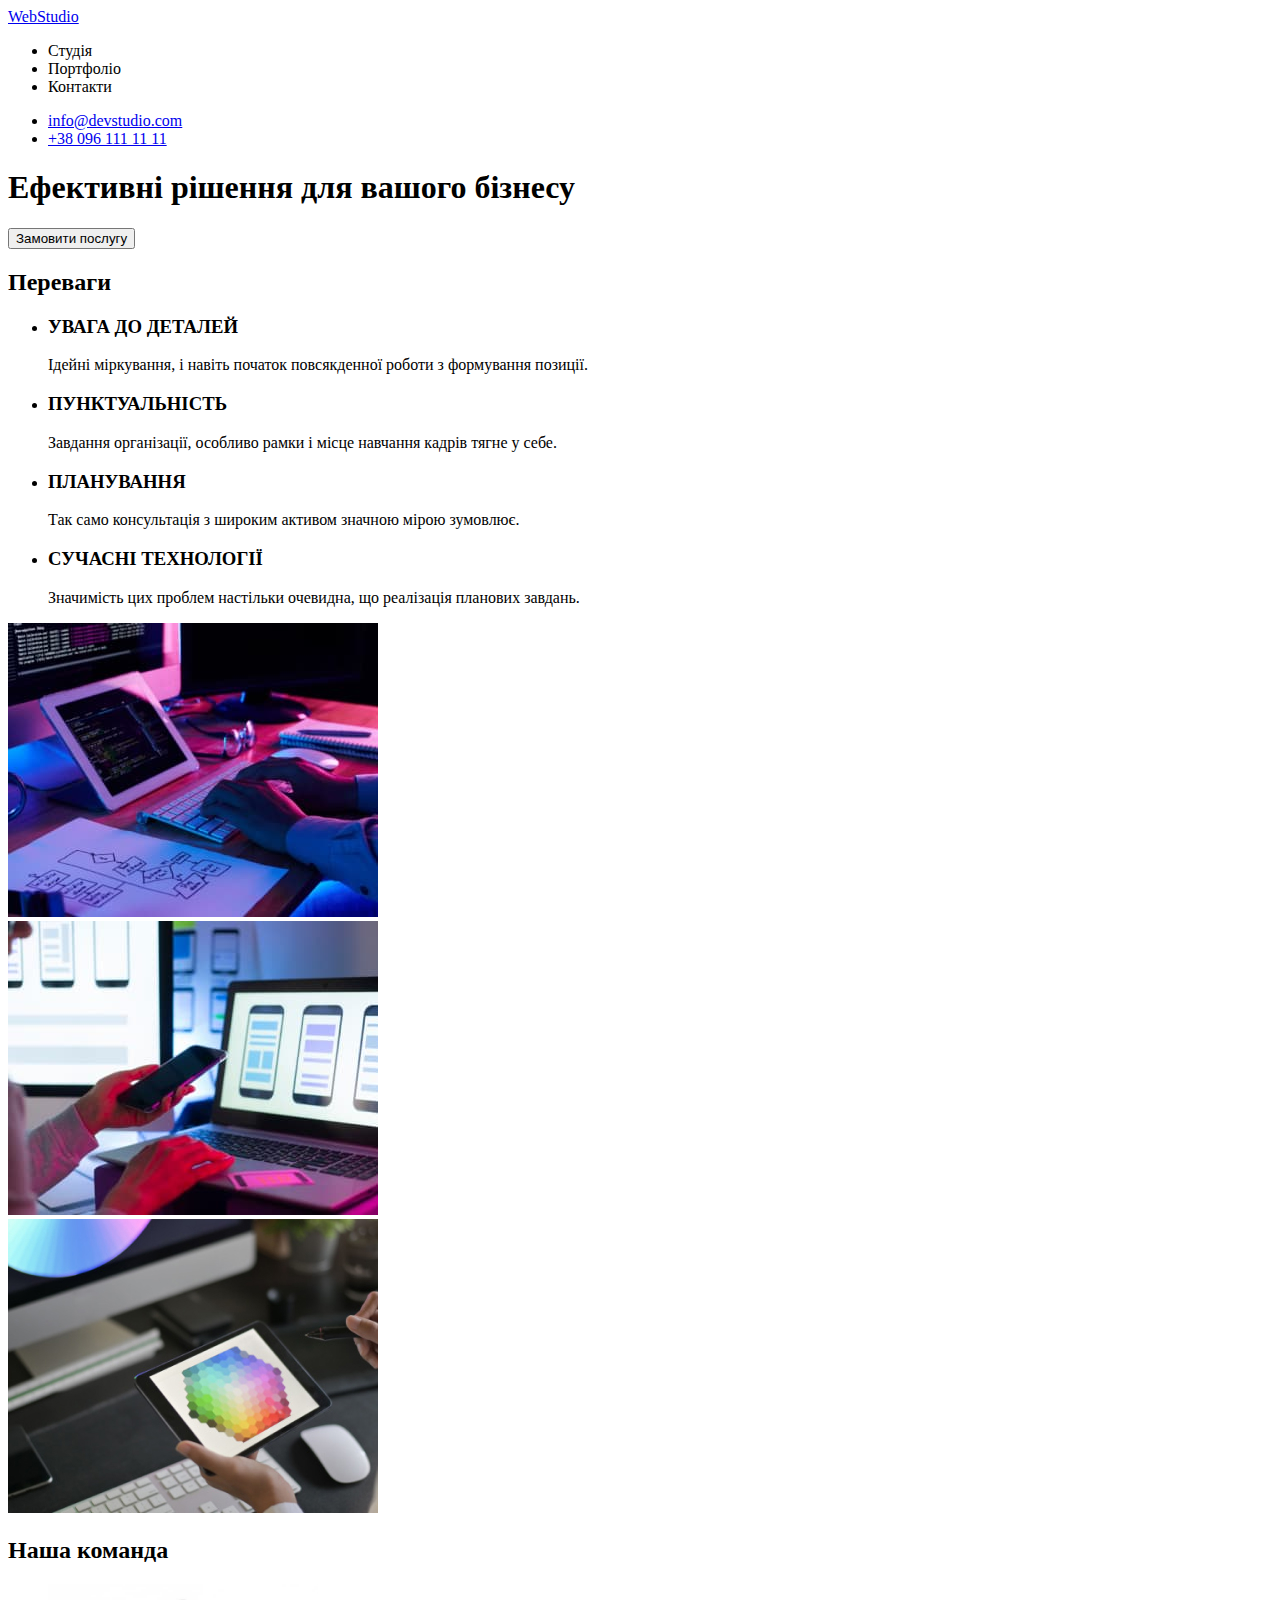
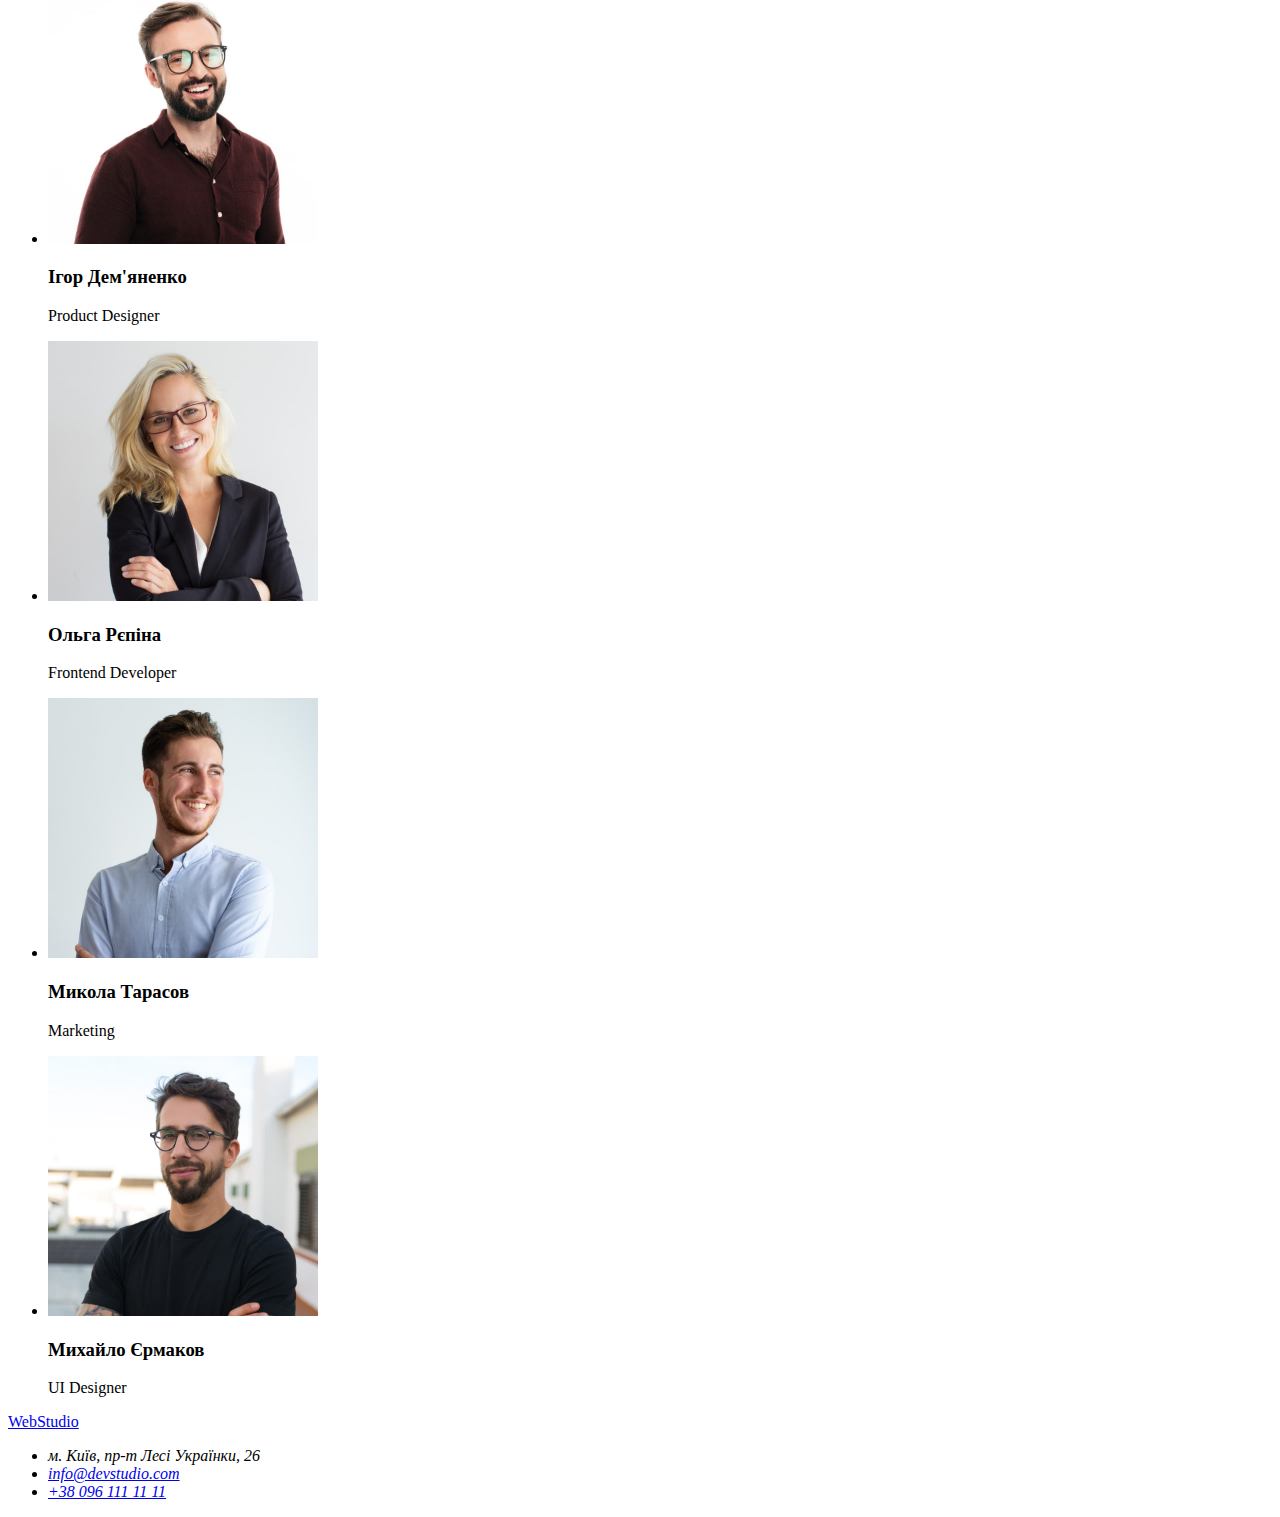
==== index.html @ e35dd3b0 "First com" ====
<!DOCTYPE html>
<html lang="uk">
  <head>
    <meta charset="UTF-8" />
    <meta http-equiv="X-UA-Compatible" content="IE=edge" />
    <meta name="viewport" content="width=device-width, initial-scale=1.0" />
    <title>WebStudio</title>
  </head>

  <body>
    <!-- ЩАПКА -->
    <header>
      <a href="./index.html">WebStudio</a>
      <nav>
        <ul>
          <li>Студія</li>
          <li>Портфоліо</li>
          <li>Контакти</li>
        </ul>
      </nav>
      <ul>
        <li><a href="mailto:info@devstudio.com">info@devstudio.com</a></li>
        <li><a href="tel:+380961111111">+38 096 111 11 11</a></li>
      </ul>
    </header>

    <main>
      <!-- ГЕРОЙ -->
      <section>
        <h1>Ефективні рішення для вашого бізнесу</h1>
        <button type="button">Замовити послугу</button>
      </section>

      <!-- ПЕРЕВАГИ -->
      <section>
        <h2>Переваги</h2>
        <ul>
          <li>
            <h3>УВАГА ДО ДЕТАЛЕЙ</h3>
            <p>
              Ідейні міркування, і навіть початок повсякденної роботи з
              формування позиції.
            </p>
          </li>
          <li>
            <h3>ПУНКТУАЛЬНІСТЬ</h3>
            <p>
              Завдання організації, особливо рамки і місце навчання кадрів тягне
              у себе.
            </p>
          </li>
          <li>
            <h3>ПЛАНУВАННЯ</h3>
            <p>
              Так само консультація з широким активом значною мірою зумовлює.
            </p>
          </li>
          <li>
            <h3>СУЧАСНІ ТЕХНОЛОГІЇ</h3>
            <p>
              Значимість цих проблем настільки очевидна, що реалізація планових
              завдань.
            </p>
          </li>
        </ul>
      </section>

      <!-- НАША РОБОТА -->
      <section>
        <li>
          <img src="./images/work1.jpg" alt="Програмування" width="370" />
        </li>
        <li>
          <img src="./images/work2.jpg" alt="Мобільні додатки" width="370" />
        </li>
        <li><img src="./images/work3.jpg" alt="Редактування" width="370" /></li>
      </section>

      <!-- НАША КОМАНДА -->
      <section>
        <h2>Наша команда</h2>
        <ul>
          <li>
            <img
              src="./images/team1.jpg"
              alt="Чоловік в окулярах"
              width="270"
            />
            <h3>Ігор Дем'яненко</h3>
            <p>Product Designer</p>
          </li>
          <li>
            <img
              src="./images/team2.jpg"
              alt="Дівчина в окулярах"
              width="270"
            />
            <h3>Ольга Рєпіна</h3>
            <p>Frontend Developer</p>
          </li>
          <li>
            <img src="./images/team3.jpg" alt="Чоловік у сорочці" width="270" />
            <h3>Микола Тарасов</h3>
            <p>Marketing</p>
          </li>
          <li>
            <img
              src="./images/team4.jpg"
              alt="Чоловік у футболці"
              width="270"
            />
            <h3>Михайло Єрмаков</h3>
            <p>UI Designer</p>
          </li>
        </ul>
      </section>
    </main>

    <!-- ФУТЕР -->
    <footer>
      <a href="./index.html">WebStudio</a>
      <address>
        <ul>
          <li>м. Київ, пр-т Лесі Українки, 26</li>
          <li><a href="mailto:info@devstudio.com">info@devstudio.com</a></li>
          <li><a href="tel:+380961111111">+38 096 111 11 11</a></li>
        </ul>
      </address>
    </footer>
  </body>
</html>
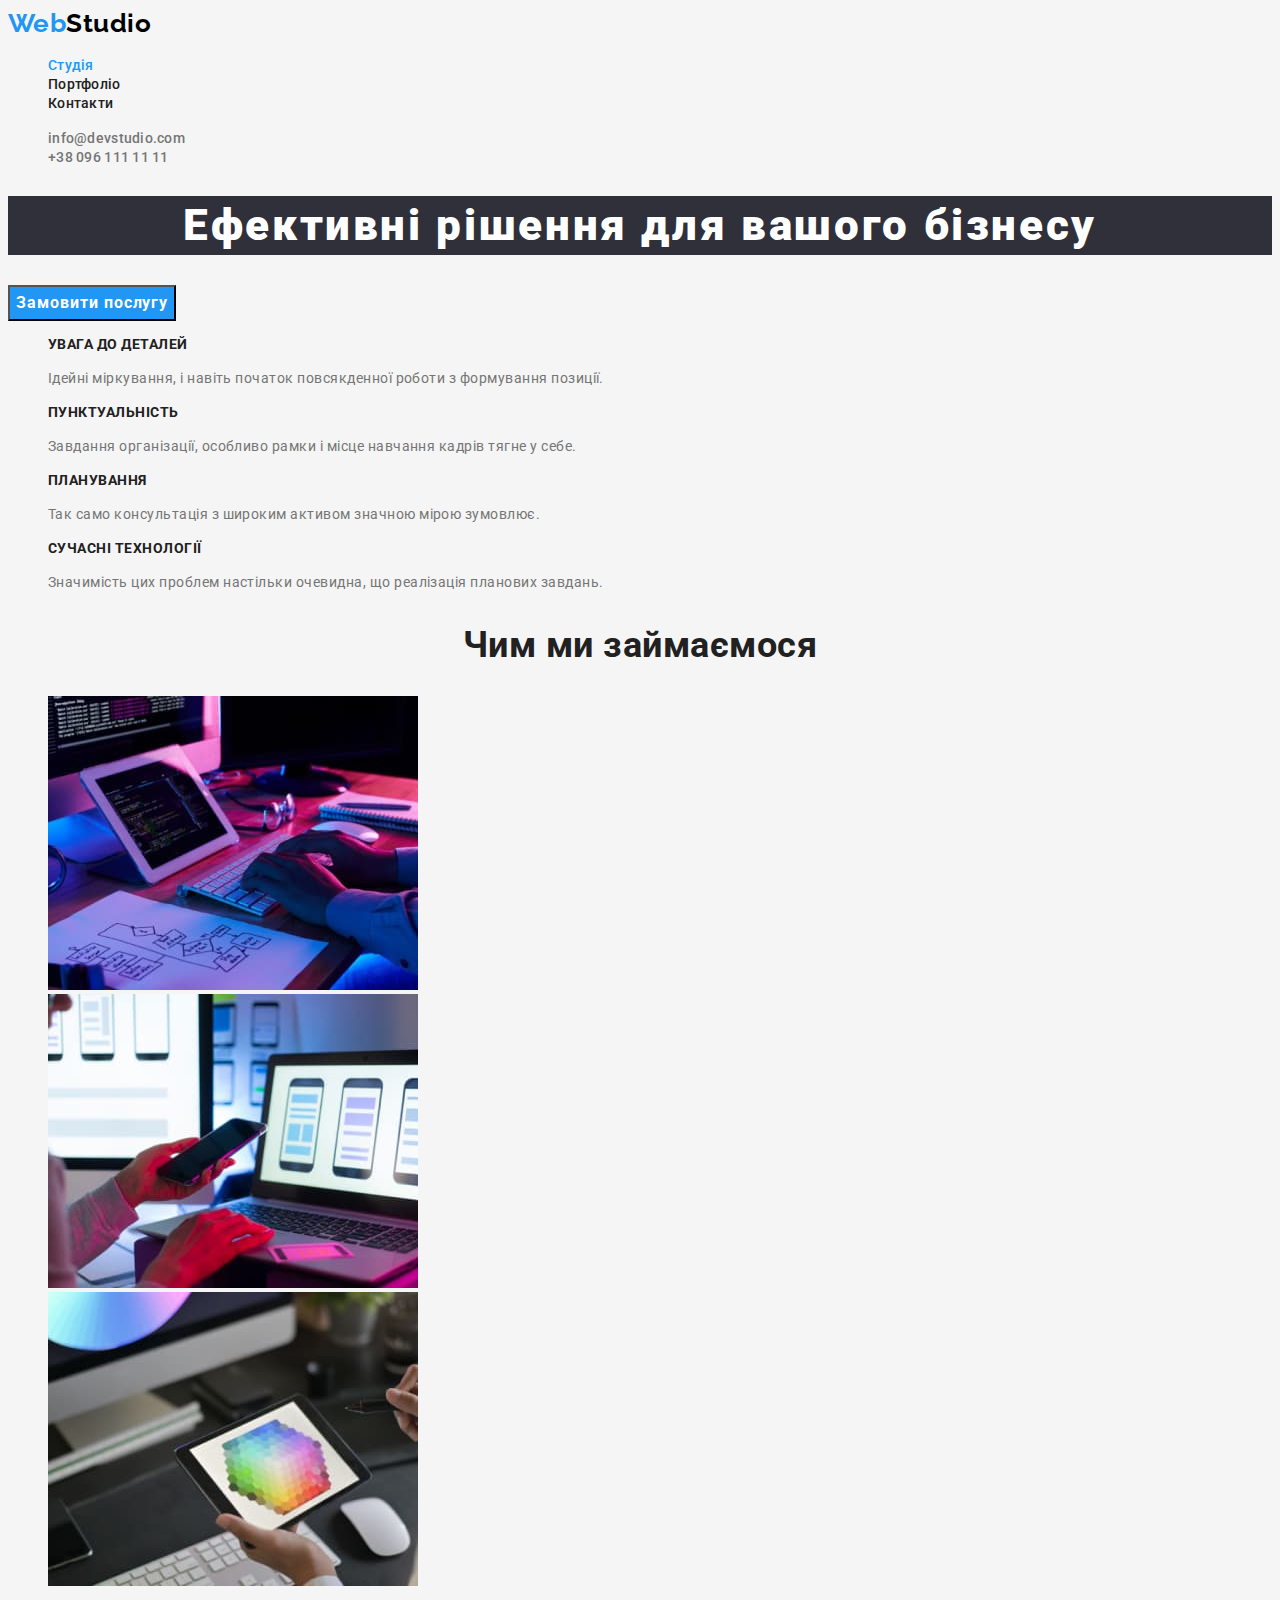
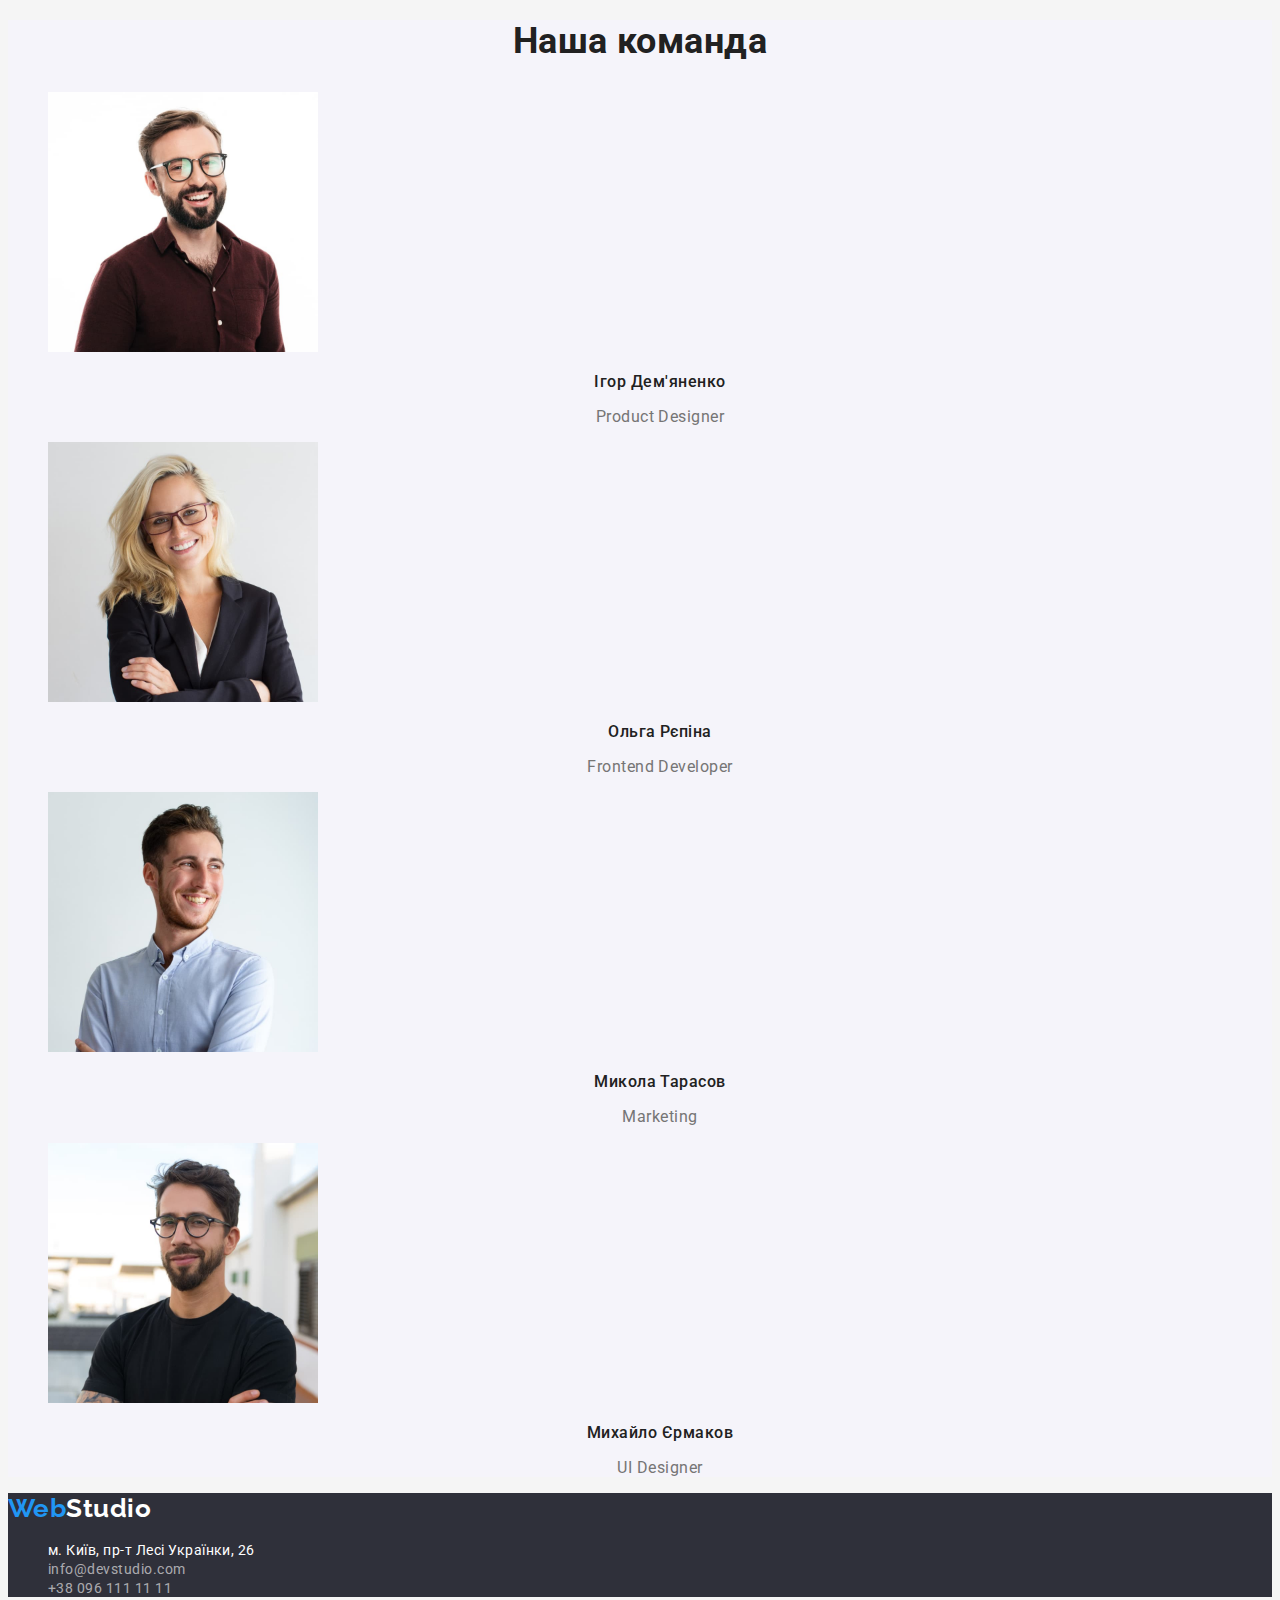
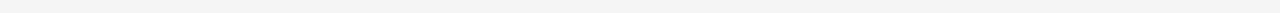
==== commit a842894c: "fons.color.css" ====
--- a/index.html
+++ b/index.html
@@ -1,63 +1,90 @@
 <!DOCTYPE html>
-<html lang="uk">
+<html lang="en">
   <head>
     <meta charset="UTF-8" />
     <meta http-equiv="X-UA-Compatible" content="IE=edge" />
     <meta name="viewport" content="width=device-width, initial-scale=1.0" />
-    <title>WebStudio</title>
+    <title>webstudio</title>
+    <link rel="preconnect" href="https://fonts.googleapis.com" />
+    <link rel="preconnect" href="https://fonts.gstatic.com" crossorigin />
+    <link
+      href="https://fonts.googleapis.com/css2?family=Raleway:wght@700&family=Roboto:wght@400;500;700;900&display=swap"
+      rel="stylesheet"
+    />
+    <link rel="stylesheet" href="./css/styles.css" />
   </head>
-
   <body>
-    <!-- ЩАПКА -->
-    <header>
-      <a href="./index.html">WebStudio</a>
-      <nav>
-        <ul>
-          <li>Студія</li>
-          <li>Портфоліо</li>
-          <li>Контакти</li>
+    <!-- ХЕДЕР -->
+    <header class="header">
+      <a class="header-logo" href="./index.html"
+        ><span class="header-logo-one">Web</span>Studio</a
+      >
+      <nav class="header-nav">
+        <ul class="header-site-nav list">
+          <li class="header-sit-nav-item">
+            <a href="./index.html" class="header-site-nav-link current"
+              >Студія</a
+            >
+          </li>
+          <li class="header-sit-nav-item">
+            <a href="./portfolio.html" class="header-site-nav-link"
+              >Портфоліо</a
+            >
+          </li>
+          <li class="header-sit-nav-item">
+            <a href="" class="header-site-nav-link">Контакти</a>
+          </li>
         </ul>
       </nav>
-      <ul>
-        <li><a href="mailto:info@devstudio.com">info@devstudio.com</a></li>
-        <li><a href="tel:+380961111111">+38 096 111 11 11</a></li>
+      <ul class="header-auth-nav list">
+        <li>
+          <a class="header-mail-nav-link" href="mailto:info@devstudio.com"
+            >info@devstudio.com</a
+          >
+        </li>
+        <li>
+          <a class="header-tel-nav-link" href="tel:+380961111111"
+            >+38 096 111 11 11</a
+          >
+        </li>
       </ul>
     </header>
-
     <main>
       <!-- ГЕРОЙ -->
-      <section>
-        <h1>Ефективні рішення для вашого бізнесу</h1>
-        <button type="button">Замовити послугу</button>
+      <section class="hero">
+        <h1 class="hero-title section-title">
+          Ефективні рішення для вашого бізнесу
+        </h1>
+        <button class="hero-btn btn" type="button">Замовити послугу</button>
       </section>
 
       <!-- ПЕРЕВАГИ -->
-      <section>
-        <h2>Переваги</h2>
-        <ul>
-          <li>
-            <h3>УВАГА ДО ДЕТАЛЕЙ</h3>
-            <p>
+      <section class="advances">
+        <h2 class="visually-hidden section-title">Переваги</h2>
+        <ul class="advances-list list">
+          <li class="advances-item">
+            <h3 class="advances-title">УВАГА ДО ДЕТАЛЕЙ</h3>
+            <p class="advances-text">
               Ідейні міркування, і навіть початок повсякденної роботи з
               формування позиції.
             </p>
           </li>
-          <li>
-            <h3>ПУНКТУАЛЬНІСТЬ</h3>
-            <p>
+          <li class="advances-item">
+            <h3 class="advances-title">ПУНКТУАЛЬНІСТЬ</h3>
+            <p class="advances-text">
               Завдання організації, особливо рамки і місце навчання кадрів тягне
               у себе.
             </p>
           </li>
-          <li>
-            <h3>ПЛАНУВАННЯ</h3>
-            <p>
+          <li class="advances-item">
+            <h3 class="advances-title">ПЛАНУВАННЯ</h3>
+            <p class="advances-text">
               Так само консультація з широким активом значною мірою зумовлює.
             </p>
           </li>
-          <li>
-            <h3>СУЧАСНІ ТЕХНОЛОГІЇ</h3>
-            <p>
+          <li class="advances-item">
+            <h3 class="advances-title">СУЧАСНІ ТЕХНОЛОГІЇ</h3>
+            <p class="advances-text">
               Значимість цих проблем настільки очевидна, що реалізація планових
               завдань.
             </p>
@@ -66,64 +93,86 @@
       </section>
 
       <!-- НАША РОБОТА -->
-      <section>
-        <li>
-          <img src="./images/work1.jpg" alt="Програмування" width="370" />
-        </li>
-        <li>
-          <img src="./images/work2.jpg" alt="Мобільні додатки" width="370" />
-        </li>
-        <li><img src="./images/work3.jpg" alt="Редактування" width="370" /></li>
+      <section class="work">
+        <h2 class="work-title section-title">Чим ми займаємося</h2>
+        <ul class="work-list list">
+          <li class="work-item">
+            <img src="./images/work1.jpg" alt="Програмування" width="370" />
+          </li>
+          <li class="work-item">
+            <img src="./images/work2.jpg" alt="Мобільні додатки" width="370" />
+          </li>
+          <li class="work-item">
+            <img src="./images/work3.jpg" alt="Редактування" width="370" />
+          </li>
+        </ul>
       </section>
 
       <!-- НАША КОМАНДА -->
-      <section>
-        <h2>Наша команда</h2>
-        <ul>
-          <li>
+      <section class="team">
+        <h2 class="section-title">Наша команда</h2>
+        <ul class="team-list list">
+          <li class="team-item">
             <img
               src="./images/team1.jpg"
               alt="Чоловік в окулярах"
               width="270"
             />
-            <h3>Ігор Дем'яненко</h3>
-            <p>Product Designer</p>
+            <h3 class="team-title">Ігор Дем'яненко</h3>
+            <p class="team-text">Product Designer</p>
           </li>
-          <li>
+          <li class="team-item">
             <img
               src="./images/team2.jpg"
               alt="Дівчина в окулярах"
               width="270"
             />
-            <h3>Ольга Рєпіна</h3>
-            <p>Frontend Developer</p>
+            <h3 class="team-title">Ольга Рєпіна</h3>
+            <p class="team-text">Frontend Developer</p>
           </li>
-          <li>
+          <li class="team-item">
             <img src="./images/team3.jpg" alt="Чоловік у сорочці" width="270" />
-            <h3>Микола Тарасов</h3>
-            <p>Marketing</p>
+            <h3 class="team-title">Микола Тарасов</h3>
+            <p class="team-text">Marketing</p>
           </li>
-          <li>
+          <li class="team-item">
             <img
               src="./images/team4.jpg"
               alt="Чоловік у футболці"
               width="270"
             />
-            <h3>Михайло Єрмаков</h3>
-            <p>UI Designer</p>
+            <h3 class="team-title">Михайло Єрмаков</h3>
+            <p class="team-text">UI Designer</p>
           </li>
         </ul>
       </section>
     </main>
-
     <!-- ФУТЕР -->
-    <footer>
-      <a href="./index.html">WebStudio</a>
+    <footer class="footer">
+      <a class="footer-logo" href="./index.html"
+        ><span class="footer-logo-one">Web</span>Studio</a
+      >
       <address>
-        <ul>
-          <li>м. Київ, пр-т Лесі Українки, 26</li>
-          <li><a href="mailto:info@devstudio.com">info@devstudio.com</a></li>
-          <li><a href="tel:+380961111111">+38 096 111 11 11</a></li>
+        <ul class="footer-list list">
+          <li>
+            <a
+              class="footer-link-address"
+              href="https://goo.gl/maps/dPHM36fEZ77P5ES57"
+              target="_blank"
+              rel="noopener noreferrer nofollow"
+              >м. Київ, пр-т Лесі Українки, 26
+            </a>
+          </li>
+          <li>
+            <a class="footer-list-link" href="mailto:info@devstudio.com"
+              >info@devstudio.com</a
+            >
+          </li>
+          <li>
+            <a class="footer-list-link" href="tel:+380961111111"
+              >+38 096 111 11 11</a
+            >
+          </li>
         </ul>
       </address>
     </footer>
--- a/css/styles.css
+++ b/css/styles.css
@@ -0,0 +1,218 @@
+:root {
+  --primary-text-color: #757575;
+  --title-text-color: #212121;
+  --accent-color: #2196f3;
+  --white-: #ffffff;
+  --white-secondary: rgba(255, 255, 255, 0.6);
+  --bcg: #f5f5f5;
+  --secondary-bcg: #f5f4fa;
+  --hero-foot-bcg: #2f303a;
+  --black: #000000;
+}
+body {
+  background-color: var(--bcg);
+  color: var(--primary-text-color);
+  font-family: Roboto, sans-serif;
+  letter-spacing: 0.03em;
+}
+
+/* ----------ОБЩИЕ--------- */
+.list {
+  list-style: none;
+}
+.section-title {
+  color: var(--title-text-color);
+  font-weight: 700;
+  font-style: 400;
+  font-size: 36px;
+  line-height: 1.17;
+  text-align: center;
+}
+.btn {
+  color: var(--title-text-color);
+  background-color: var(--bcg);
+}
+.visually-hidden {
+  position: absolute;
+  width: 1px;
+  height: 1px;
+  margin: -1px;
+  border: 0;
+  padding: 0;
+
+  white-space: nowrap;
+  overflow: hidden;
+}
+
+/* ----------ХЕДЕР--------- */
+.header-logo {
+  color: var(--black);
+  font-family: Raleway, cursive;
+  font-weight: 700;
+  font-size: 26px;
+  line-height: 1.2;
+  text-decoration: none;
+}
+.header-logo-one {
+  color: var(--accent-color);
+}
+
+.header-site-nav-link {
+  color: var(--title-text-color);
+  font-weight: 500;
+  font-size: 14px;
+  line-height: 1.14;
+  letter-spacing: 0.02em;
+  text-decoration: none;
+}
+.header-site-nav-link:hover,
+.header-site-nav-link:focus {
+  color: var(--accent-color);
+}
+.header-site-nav-link.current {
+  color: var(--accent-color);
+}
+.header-mail-nav-link {
+  color: var(--primary-text-color);
+  font-weight: 500;
+  font-size: 14px;
+  line-height: 1.14;
+  letter-spacing: 0.02em;
+  text-decoration: none;
+}
+.header-mail-nav-link:hover,
+.header-mail-nav-link:focus {
+  color: var(--accent-color);
+}
+.header-tel-nav-link {
+  color: var(--primary-text-color);
+
+  font-weight: 500;
+  font-size: 14px;
+  line-height: 1.14;
+  letter-spacing: 0.02em;
+  text-decoration: none;
+}
+.header-tel-nav-link:hover,
+.header-tel-nav-link:focus {
+  color: var(--accent-color);
+}
+
+/* ----------HERO---------- */
+.hero-title {
+  color: var(--white-);
+  background-color: var(--hero-foot-bcg);
+  font-weight: 900;
+  font-size: 44px;
+  line-height: 1.36;
+  text-align: center;
+  letter-spacing: 0.06em;
+}
+.hero-btn {
+  color: var(--white-);
+  background-color: var(--accent-color);
+  font-family: inherit;
+  font-weight: 700;
+  font-size: 16px;
+  line-height: 1.88;
+  letter-spacing: 0.06em;
+  cursor: pointer;
+}
+
+/* ----------ПЕРЕВАГИ---------- */
+.advances-title {
+  color: var(--title-text-color);
+  font-weight: 700;
+  font-size: 14px;
+  line-height: 1.14;
+}
+.advances-text {
+  font-weight: 400;
+  font-size: 14px;
+  line-height: 1.71;
+}
+
+/* ----------НАША РОБОТА---------- */
+
+/* ----------НАША КОМАНДА---------- */
+.team {
+  background-color: var(--secondary-bcg);
+}
+.team-title {
+  color: var(--title-text-color);
+  font-weight: 500;
+  font-size: 16px;
+  line-height: 1.19;
+  text-align: center;
+}
+.team-text {
+  font-size: 16px;
+  line-height: 1.19;
+  text-align: center;
+}
+/* ----------ФУТЕР---------- */
+.footer {
+  background-color: var(--hero-foot-bcg);
+}
+.footer-logo {
+  color: var(--white-);
+  font-family: Raleway, cursive;
+  font-weight: 700;
+  font-size: 26px;
+  line-height: 1.19;
+  text-decoration: none;
+}
+.footer-logo-one {
+  color: var(--accent-color);
+}
+.footer-list {
+  font-style: normal;
+}
+.footer-link-address {
+  color: var(--white-);
+  font-size: 14px;
+  line-height: 1.14;
+  text-decoration: none;
+}
+.footer-list-link {
+  color: rgba(255, 255, 255, 0.6);
+  font-size: 14px;
+  line-height: 1.14;
+  text-decoration: none;
+}
+.footer-list-link:hover,
+.footer-list-link:focus {
+  color: var(--accent-color);
+}
+
+/* ---------ПОРТФОЛИО--------- */
+.portfolio-btn {
+  background-color: var(--secondary-bcg);
+  font-family: inherit;
+  font-weight: 500;
+  font-size: 16px;
+  line-height: 1.62;
+  text-align: center;
+  letter-spacing: 0.03em;
+  cursor: pointer;
+}
+.portfolio-btn:hover,
+.portfolio-btn:focus {
+  color: var(--white-);
+  background-color: var(--accent-color);
+}
+.portfolio-gal-link {
+  text-decoration: none;
+}
+.portfolio-gal-title {
+  color: var(--title-text-color);
+  font-weight: 700;
+  font-size: 18px;
+  line-height: 2;
+  letter-spacing: 0.06em;
+}
+.portfolio-gal-text {
+  color: var(--primary-text-color);
+  font-size: 16px;
+  line-height: 1.88;
+}
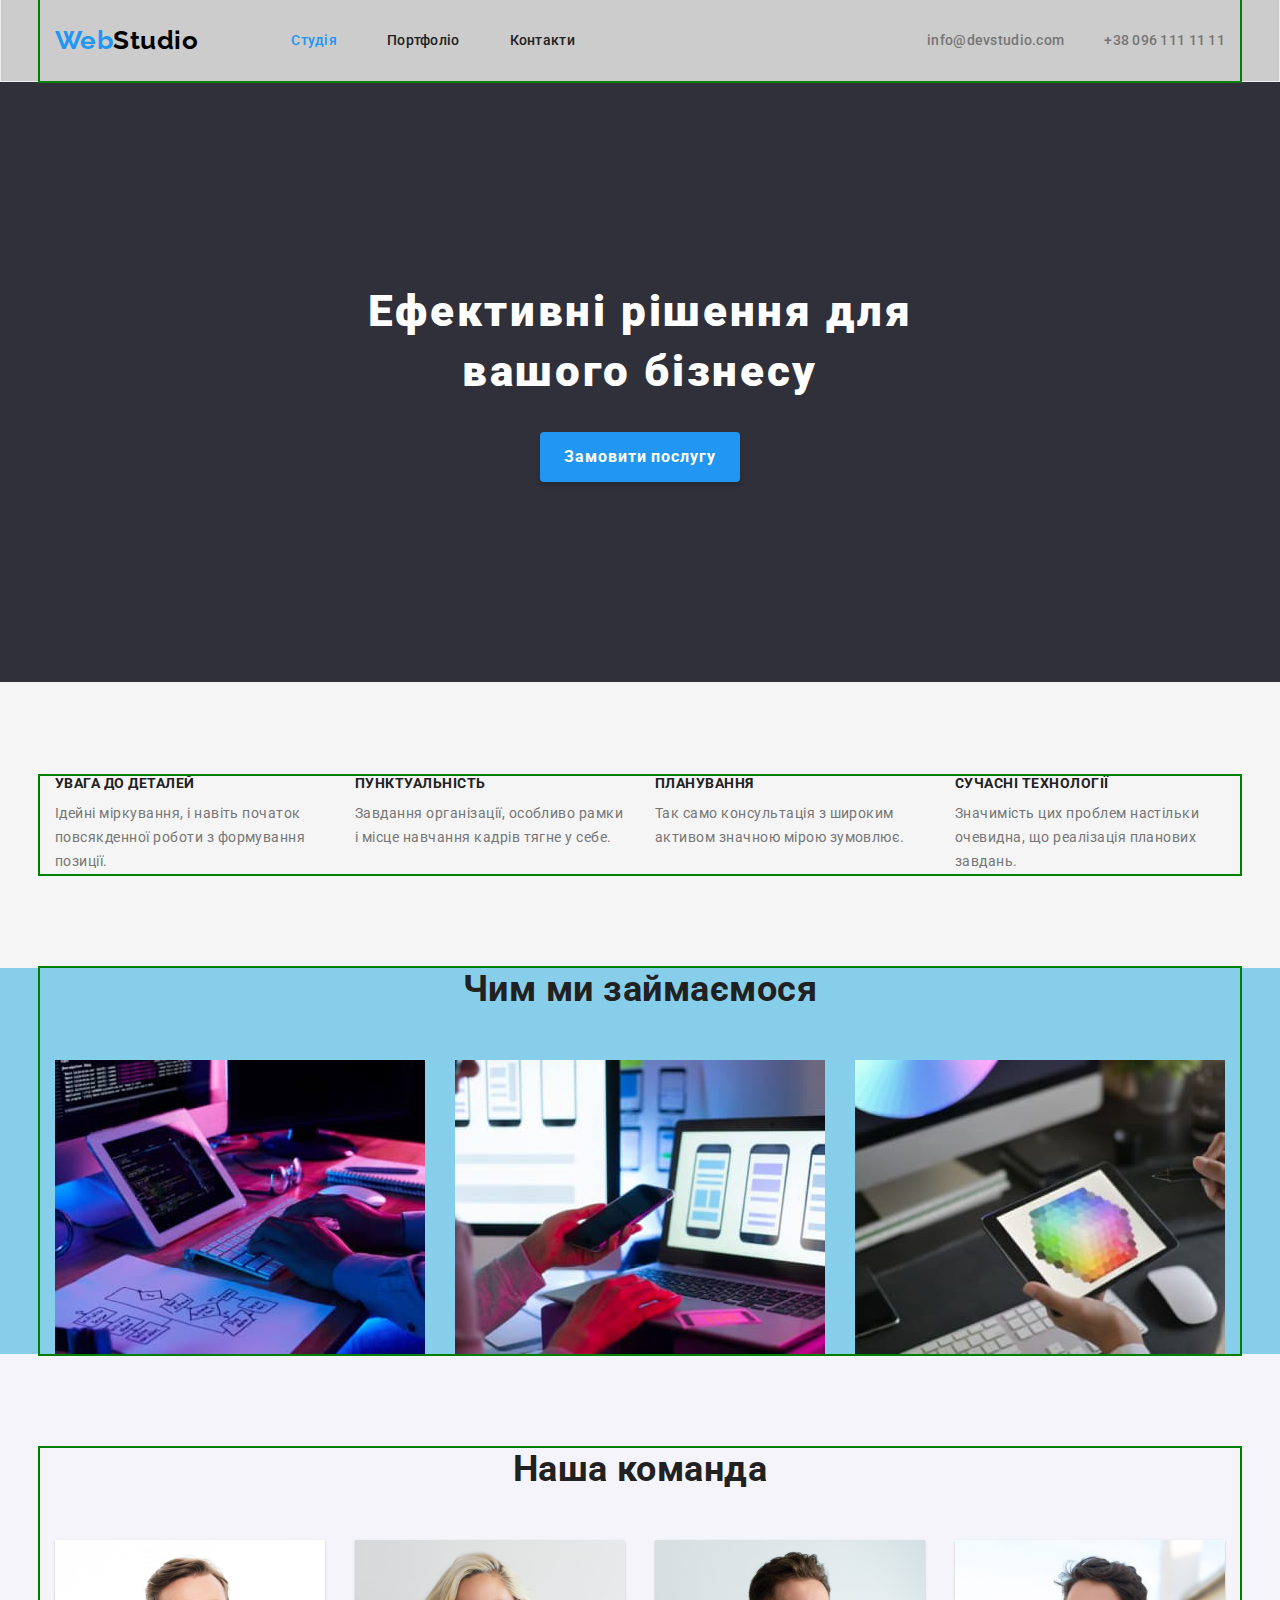
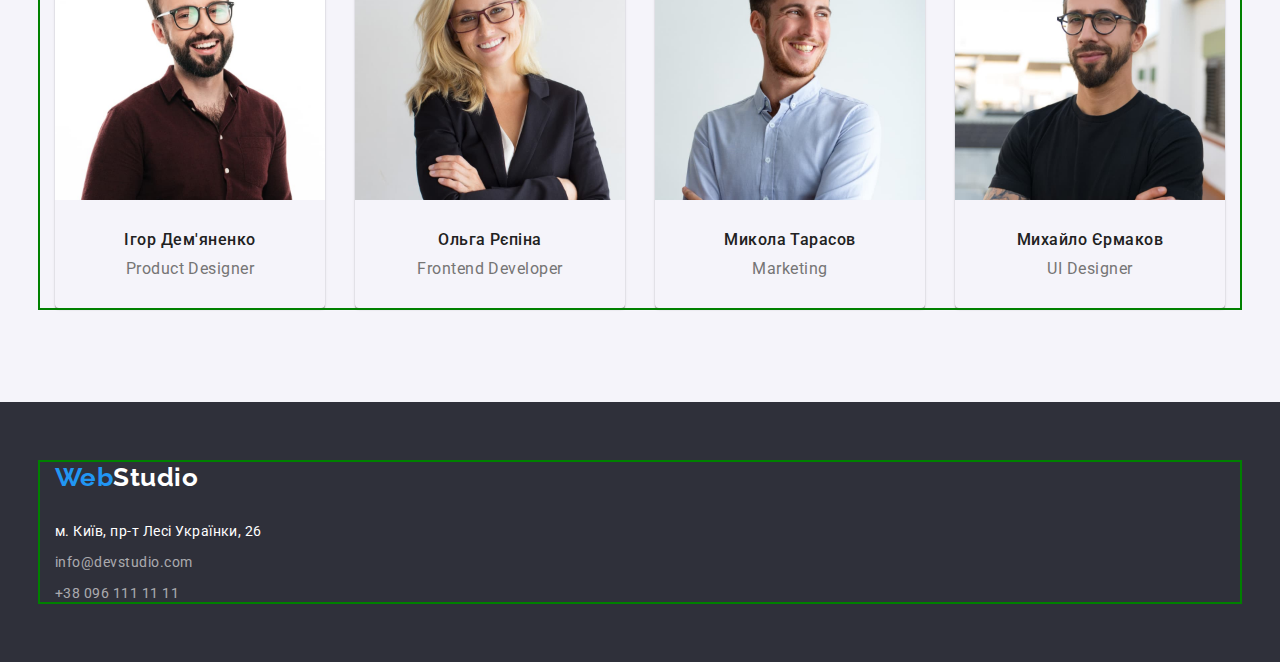
==== commit 04016687: "mod3-2" ====
--- a/index.html
+++ b/index.html
@@ -1,5 +1,5 @@
 <!DOCTYPE html>
-<html lang="en">
+<html lang="uk">
   <head>
     <meta charset="UTF-8" />
     <meta http-equiv="X-UA-Compatible" content="IE=edge" />
@@ -11,43 +11,49 @@
       href="https://fonts.googleapis.com/css2?family=Raleway:wght@700&family=Roboto:wght@400;500;700;900&display=swap"
       rel="stylesheet"
     />
+    <link
+      rel="stylesheet"
+      href="https://cdnjs.cloudflare.com/ajax/libs/modern-normalize/1.1.0/modern-normalize.min.css"
+      integrity="sha512-wpPYUAdjBVSE4KJnH1VR1HeZfpl1ub8YT/NKx4PuQ5NmX2tKuGu6U/JRp5y+Y8XG2tV+wKQpNHVUX03MfMFn9Q=="
+      crossorigin="anonymous"
+      referrerpolicy="no-referrer"
+    />
     <link rel="stylesheet" href="./css/styles.css" />
   </head>
   <body>
     <!-- ХЕДЕР -->
     <header class="header">
-      <a class="header-logo" href="./index.html"
-        ><span class="header-logo-one">Web</span>Studio</a
-      >
-      <nav class="header-nav">
-        <ul class="header-site-nav list">
-          <li class="header-sit-nav-item">
-            <a href="./index.html" class="header-site-nav-link current"
-              >Студія</a
+      <div class="container header-container">
+        <a class="header-logo" href="./index.html"
+          ><span class="header-logo-second">Web</span>Studio</a
+        >
+        <nav class="header-nav">
+          <ul class="header-nav-list list">
+            <li class="header-nav-item">
+              <a class="header-nav-link current" href="./index.html">Студія</a>
+            </li>
+            <li class="header-nav-item">
+              <a class="header-nav-link" href="./portfolio.html">Портфоліо</a>
+            </li>
+            <li class="header-nav-item">
+              <a class="header-nav-link" href="">Контакти</a>
+            </li>
+          </ul>
+        </nav>
+
+        <ul class="header-contacts-list list">
+          <li class="header-contacts-item">
+            <a class="header-mail-link" href="mailto:info@devstudio.com"
+              >info@devstudio.com</a
             >
           </li>
-          <li class="header-sit-nav-item">
-            <a href="./portfolio.html" class="header-site-nav-link"
-              >Портфоліо</a
+          <li class="header-contacts-item">
+            <a class="header-tel-link" href="tel:+380961111111"
+              >+38 096 111 11 11</a
             >
           </li>
-          <li class="header-sit-nav-item">
-            <a href="" class="header-site-nav-link">Контакти</a>
-          </li>
         </ul>
-      </nav>
-      <ul class="header-auth-nav list">
-        <li>
-          <a class="header-mail-nav-link" href="mailto:info@devstudio.com"
-            >info@devstudio.com</a
-          >
-        </li>
-        <li>
-          <a class="header-tel-nav-link" href="tel:+380961111111"
-            >+38 096 111 11 11</a
-          >
-        </li>
-      </ul>
+      </div>
     </header>
     <main>
       <!-- ГЕРОЙ -->
@@ -59,122 +65,153 @@
       </section>
 
       <!-- ПЕРЕВАГИ -->
-      <section class="advances">
-        <h2 class="visually-hidden section-title">Переваги</h2>
-        <ul class="advances-list list">
-          <li class="advances-item">
-            <h3 class="advances-title">УВАГА ДО ДЕТАЛЕЙ</h3>
-            <p class="advances-text">
-              Ідейні міркування, і навіть початок повсякденної роботи з
-              формування позиції.
-            </p>
-          </li>
-          <li class="advances-item">
-            <h3 class="advances-title">ПУНКТУАЛЬНІСТЬ</h3>
-            <p class="advances-text">
-              Завдання організації, особливо рамки і місце навчання кадрів тягне
-              у себе.
-            </p>
-          </li>
-          <li class="advances-item">
-            <h3 class="advances-title">ПЛАНУВАННЯ</h3>
-            <p class="advances-text">
-              Так само консультація з широким активом значною мірою зумовлює.
-            </p>
-          </li>
-          <li class="advances-item">
-            <h3 class="advances-title">СУЧАСНІ ТЕХНОЛОГІЇ</h3>
-            <p class="advances-text">
-              Значимість цих проблем настільки очевидна, що реалізація планових
-              завдань.
-            </p>
-          </li>
-        </ul>
+      <section class="advances section">
+        <div class="container">
+          <h2 class="visually-hidden section-title">Переваги</h2>
+          <ul class="advances-list list">
+            <li class="advances-item">
+              <h3 class="advances-title">УВАГА ДО ДЕТАЛЕЙ</h3>
+              <p class="advances-text">
+                Ідейні міркування, і навіть початок повсякденної роботи з
+                формування позиції.
+              </p>
+            </li>
+            <li class="advances-item">
+              <h3 class="advances-title">ПУНКТУАЛЬНІСТЬ</h3>
+              <p class="advances-text">
+                Завдання організації, особливо рамки і місце навчання кадрів
+                тягне у себе.
+              </p>
+            </li>
+            <li class="advances-item">
+              <h3 class="advances-title">ПЛАНУВАННЯ</h3>
+              <p class="advances-text">
+                Так само консультація з широким активом значною мірою зумовлює.
+              </p>
+            </li>
+            <li class="advances-item">
+              <h3 class="advances-title">СУЧАСНІ ТЕХНОЛОГІЇ</h3>
+              <p class="advances-text">
+                Значимість цих проблем настільки очевидна, що реалізація
+                планових завдань.
+              </p>
+            </li>
+          </ul>
+        </div>
       </section>
 
       <!-- НАША РОБОТА -->
       <section class="work">
-        <h2 class="work-title section-title">Чим ми займаємося</h2>
-        <ul class="work-list list">
-          <li class="work-item">
-            <img src="./images/work1.jpg" alt="Програмування" width="370" />
-          </li>
-          <li class="work-item">
-            <img src="./images/work2.jpg" alt="Мобільні додатки" width="370" />
-          </li>
-          <li class="work-item">
-            <img src="./images/work3.jpg" alt="Редактування" width="370" />
-          </li>
-        </ul>
+        <div class="container">
+          <h2 class="work-title section-title">Чим ми займаємося</h2>
+          <ul class="work-list list">
+            <li class="work-item">
+              <img
+                class="work-foto"
+                src="./images/work1.jpg"
+                alt="Програмування"
+                width="370"
+              />
+            </li>
+            <li class="work-item">
+              <img
+                class="work-foto"
+                src="./images/work2.jpg"
+                alt="Мобільні додатки"
+                width="370"
+              />
+            </li>
+            <li class="work-item">
+              <img
+                class="work-foto"
+                src="./images/work3.jpg"
+                alt="Редактування"
+                width="370"
+              />
+            </li>
+          </ul>
+        </div>
       </section>
 
       <!-- НАША КОМАНДА -->
-      <section class="team">
-        <h2 class="section-title">Наша команда</h2>
-        <ul class="team-list list">
-          <li class="team-item">
-            <img
-              src="./images/team1.jpg"
-              alt="Чоловік в окулярах"
-              width="270"
-            />
-            <h3 class="team-title">Ігор Дем'яненко</h3>
-            <p class="team-text">Product Designer</p>
-          </li>
-          <li class="team-item">
-            <img
-              src="./images/team2.jpg"
-              alt="Дівчина в окулярах"
-              width="270"
-            />
-            <h3 class="team-title">Ольга Рєпіна</h3>
-            <p class="team-text">Frontend Developer</p>
-          </li>
-          <li class="team-item">
-            <img src="./images/team3.jpg" alt="Чоловік у сорочці" width="270" />
-            <h3 class="team-title">Микола Тарасов</h3>
-            <p class="team-text">Marketing</p>
-          </li>
-          <li class="team-item">
-            <img
-              src="./images/team4.jpg"
-              alt="Чоловік у футболці"
-              width="270"
-            />
-            <h3 class="team-title">Михайло Єрмаков</h3>
-            <p class="team-text">UI Designer</p>
-          </li>
-        </ul>
+      <section class="team section">
+        <div class="container">
+          <h2 class="team-title section-title">Наша команда</h2>
+          <ul class="team-list list">
+            <li class="team-item">
+              <img
+                class="team-foto"
+                src="./images/team1.jpg"
+                alt="Чоловік в окулярах"
+                width="270"
+              />
+              <h3 class="team-sub-title">Ігор Дем'яненко</h3>
+              <p class="team-text">Product Designer</p>
+            </li>
+            <li class="team-item">
+              <img
+                class="team-foto"
+                src="./images/team2.jpg"
+                alt="Дівчина в окулярах"
+                width="270"
+              />
+              <h3 class="team-sub-title">Ольга Рєпіна</h3>
+              <p class="team-text">Frontend Developer</p>
+            </li>
+            <li class="team-item">
+              <img
+                class="team-foto"
+                src="./images/team3.jpg"
+                alt="Чоловік у сорочці"
+                width="270"
+              />
+              <h3 class="team-sub-title">Микола Тарасов</h3>
+              <p class="team-text">Marketing</p>
+            </li>
+            <li class="team-item">
+              <img
+                class="team-foto"
+                src="./images/team4.jpg"
+                alt="Чоловік у футболці"
+                width="270"
+              />
+              <h3 class="team-sub-title">Михайло Єрмаков</h3>
+              <p class="team-text">UI Designer</p>
+            </li>
+          </ul>
+        </div>
       </section>
     </main>
     <!-- ФУТЕР -->
     <footer class="footer">
-      <a class="footer-logo" href="./index.html"
-        ><span class="footer-logo-one">Web</span>Studio</a
-      >
-      <address>
-        <ul class="footer-list list">
-          <li>
-            <a
-              class="footer-link-address"
-              href="https://goo.gl/maps/dPHM36fEZ77P5ES57"
-              target="_blank"
-              rel="noopener noreferrer nofollow"
-              >м. Київ, пр-т Лесі Українки, 26
-            </a>
-          </li>
-          <li>
-            <a class="footer-list-link" href="mailto:info@devstudio.com"
-              >info@devstudio.com</a
-            >
-          </li>
-          <li>
-            <a class="footer-list-link" href="tel:+380961111111"
-              >+38 096 111 11 11</a
-            >
-          </li>
-        </ul>
-      </address>
+      <div class="container">
+        <a class="footer-logo" href="./index.html"
+          ><span class="footer-logo-second">Web</span>Studio</a
+        >
+        <address>
+          <ul class="footer-adress-list list">
+            <li class="footer-item">
+              <a
+                class="footer-address-link"
+                href="https://goo.gl/maps/dPHM36fEZ77P5ES57"
+                target="_blank"
+                rel="noopener noreferrer nofollow"
+                >м. Київ, пр-т Лесі Українки, 26
+              </a>
+            </li>
+            <li class="footer-item">
+              <a class="footer-list-link" href="mailto:info@devstudio.com"
+                >info@devstudio.com</a
+              >
+            </li>
+            <li class="footer-item">
+              <a class="footer-list-link" href="tel:+380961111111"
+                >+38 096 111 11 11</a
+              >
+            </li>
+          </ul>
+        </address>
+      </div>
     </footer>
   </body>
 </html>
--- a/css/styles.css
+++ b/css/styles.css
@@ -1,3 +1,11 @@
+html {
+  box-sizing: border-box;
+}
+*,
+*::before,
+*::after {
+  box-sizing: inherit;
+}
 :root {
   --primary-text-color: #757575;
   --title-text-color: #212121;
@@ -14,11 +22,18 @@
   color: var(--primary-text-color);
   font-family: Roboto, sans-serif;
   letter-spacing: 0.03em;
-}
-
-/* ----------ОБЩИЕ--------- */
+  margin: 0;
+}
+
+/* -------------------ОБЩИЕ------------------- */
 .list {
   list-style: none;
+  padding: 0;
+  margin: 0;
+}
+.section {
+  padding-top: 94px;
+  padding-bottom: 94px;
 }
 .section-title {
   color: var(--title-text-color);
@@ -29,8 +44,12 @@
   text-align: center;
 }
 .btn {
+  display: inline-block;
   color: var(--title-text-color);
   background-color: var(--bcg);
+  box-shadow: 0px 4px 4px rgba(0, 0, 0, 0.15);
+  border-radius: 4px;
+  text-align: center;
 }
 .visually-hidden {
   position: absolute;
@@ -43,48 +62,102 @@
   white-space: nowrap;
   overflow: hidden;
 }
-
-/* ----------ХЕДЕР--------- */
+.container {
+  width: 1200px;
+  padding: 0px 15px;
+  outline: 2px solid green;
+  margin: 0 auto;
+}
+
+/* --------------------ХЕДЕР------------------- */
+.header {
+  background-color: #ccc;
+  border: 1px solid #ececec;
+  border-top: none;
+}
+.header-container {
+  display: flex;
+  align-items: center;
+}
+/* logo */
 .header-logo {
+  display: block;
+  margin-right: 93px;
+  padding-top: 25px;
+  padding-bottom: 25px;
+
   color: var(--black);
+
   font-family: Raleway, cursive;
   font-weight: 700;
   font-size: 26px;
   line-height: 1.2;
   text-decoration: none;
 }
-.header-logo-one {
-  color: var(--accent-color);
-}
-
-.header-site-nav-link {
+.header-logo-second {
+  color: var(--accent-color);
+}
+
+/* nav */
+.header-nav-list {
+  display: flex;
+}
+.header-nav-item:not(:last-child):not(:last-child) {
+  margin-right: 50px;
+}
+
+.header-nav-link {
+  display: block;
+  padding-top: 32px;
+  padding-bottom: 32px;
+
   color: var(--title-text-color);
   font-weight: 500;
+
   font-size: 14px;
   line-height: 1.14;
   letter-spacing: 0.02em;
   text-decoration: none;
 }
-.header-site-nav-link:hover,
-.header-site-nav-link:focus {
-  color: var(--accent-color);
-}
-.header-site-nav-link.current {
-  color: var(--accent-color);
-}
-.header-mail-nav-link {
+.header-nav-link:hover,
+.header-nav-link:focus {
+  color: var(--accent-color);
+}
+.header-nav-link.current {
+  color: var(--accent-color);
+}
+/* contacts */
+.header-contacts-list {
+  display: flex;
+  margin-left: auto;
+}
+.header-contacts-item + .header-contacts-item {
+  margin-left: 40px;
+}
+/* mail */
+.header-mail-link {
+  display: block;
+  padding-top: 32px;
+  padding-bottom: 32px;
+
   color: var(--primary-text-color);
+
   font-weight: 500;
   font-size: 14px;
   line-height: 1.14;
   letter-spacing: 0.02em;
   text-decoration: none;
 }
-.header-mail-nav-link:hover,
-.header-mail-nav-link:focus {
-  color: var(--accent-color);
-}
-.header-tel-nav-link {
+.header-mail-link:hover,
+.header-mail-link:focus {
+  color: var(--accent-color);
+}
+/* tel */
+.header-tel-link {
+  display: block;
+  padding-top: 32px;
+  padding-bottom: 32px;
+
   color: var(--primary-text-color);
 
   font-weight: 500;
@@ -93,22 +166,38 @@
   letter-spacing: 0.02em;
   text-decoration: none;
 }
-.header-tel-nav-link:hover,
-.header-tel-nav-link:focus {
-  color: var(--accent-color);
-}
-
-/* ----------HERO---------- */
+.header-tel-link:hover,
+.header-tel-link:focus {
+  color: var(--accent-color);
+}
+
+/* ------------------HERO------------------- */
+.hero {
+  background-color: var(--hero-foot-bcg);
+  text-align: center;
+  padding-top: 200px;
+  padding-bottom: 200px;
+}
+/* title */
 .hero-title {
+  margin-top: 0;
+  margin-bottom: 30px;
+  margin-left: auto;
+  margin-right: auto;
+
   color: var(--white-);
-  background-color: var(--hero-foot-bcg);
+
+  width: 696px;
   font-weight: 900;
   font-size: 44px;
   line-height: 1.36;
-  text-align: center;
   letter-spacing: 0.06em;
 }
+/* btn */
 .hero-btn {
+  padding: 10px 24px;
+  min-width: 200px;
+
   color: var(--white-);
   background-color: var(--accent-color);
   font-family: inherit;
@@ -117,28 +206,85 @@
   line-height: 1.88;
   letter-spacing: 0.06em;
   cursor: pointer;
-}
-
-/* ----------ПЕРЕВАГИ---------- */
+  border: none;
+  box-shadow: 0px 4px 4px rgba(0, 0, 0, 0.15);
+  border-radius: 4px;
+}
+
+/* ------------------ПЕРЕВАГИ------------------- */
+.advances {
+}
+.advances-list {
+  display: flex;
+}
+.advances-item {
+  width: 270px;
+}
+.advances-item:not(:last-child) {
+  margin-right: 30px;
+}
 .advances-title {
+  margin-top: 0;
+  margin-bottom: 10px;
+
   color: var(--title-text-color);
   font-weight: 700;
   font-size: 14px;
   line-height: 1.14;
 }
 .advances-text {
+  margin: 0;
+
   font-weight: 400;
   font-size: 14px;
   line-height: 1.71;
 }
 
-/* ----------НАША РОБОТА---------- */
-
-/* ----------НАША КОМАНДА---------- */
+/* ------------------НАША РОБОТА------------------ */
+.work {
+  background-color: skyblue;
+}
+.work-title {
+  margin-top: 0;
+  margin-bottom: 50px;
+}
+.work-list {
+  display: flex;
+}
+.work-item:not(:last-child) {
+  margin-right: 30px;
+}
+.work-foto {
+  display: block;
+}
+/* --------------------НАША КОМАНДА--------------------- */
 .team {
   background-color: var(--secondary-bcg);
 }
 .team-title {
+  margin-top: 0;
+  margin-bottom: 50px;
+}
+.team-list {
+  display: flex;
+}
+.team-item {
+  text-align: center;
+  box-shadow: 0px 1px 3px rgba(0, 0, 0, 0.12), 0px 1px 1px rgba(0, 0, 0, 0.14),
+    0px 2px 1px rgba(0, 0, 0, 0.2);
+  border-radius: 0px 0px 4px 4px;
+}
+.team-item:not(:last-child) {
+  margin-right: 30px;
+}
+.team-foto {
+  display: block;
+}
+.team-sub-title {
+  padding-top: 30px;
+  margin-top: 0;
+  margin-bottom: 10px;
+
   color: var(--title-text-color);
   font-weight: 500;
   font-size: 16px;
@@ -146,29 +292,43 @@
   text-align: center;
 }
 .team-text {
+  margin-top: 0;
+  margin-bottom: 0;
+  padding-bottom: 30px;
+
   font-size: 16px;
   line-height: 1.19;
   text-align: center;
 }
 /* ----------ФУТЕР---------- */
 .footer {
+  padding-top: 60px;
+  padding-bottom: 60px;
   background-color: var(--hero-foot-bcg);
 }
+/* logo */
 .footer-logo {
+  display: inline-block;
+  margin-bottom: 28px;
+
   color: var(--white-);
+
   font-family: Raleway, cursive;
   font-weight: 700;
   font-size: 26px;
   line-height: 1.19;
   text-decoration: none;
 }
-.footer-logo-one {
-  color: var(--accent-color);
-}
-.footer-list {
+.footer-logo-second {
+  color: var(--accent-color);
+}
+.footer-adress-list {
   font-style: normal;
 }
-.footer-link-address {
+.footer-item:not(:last-child) {
+  margin-bottom: 12px;
+}
+.footer-address-link {
   color: var(--white-);
   font-size: 14px;
   line-height: 1.14;
@@ -185,8 +345,25 @@
   color: var(--accent-color);
 }
 
-/* ---------ПОРТФОЛИО--------- */
+/* -----------------ПОРТФОЛИО------------------ */
+.portfolio {
+  background-color: var(--white-);
+}
+/* filtr */
+.portfolio-filtr-list {
+  display: flex;
+  justify-content: center;
+  margin-bottom: 50px;
+}
+.portfolio-filtr-item:not(:last-child) {
+  margin-right: 8px;
+}
+/* btn filtr */
 .portfolio-btn {
+  display: inline-block;
+  margin-bottom: 0;
+  padding: 6px 22px;
+  min-width: 67px;
   background-color: var(--secondary-bcg);
   font-family: inherit;
   font-weight: 500;
@@ -195,16 +372,45 @@
   text-align: center;
   letter-spacing: 0.03em;
   cursor: pointer;
+  border-radius: 4px;
+  border: none;
 }
 .portfolio-btn:hover,
 .portfolio-btn:focus {
   color: var(--white-);
   background-color: var(--accent-color);
 }
+/* gal */
+.portfolio-gal-list {
+  display: flex;
+  flex-wrap: wrap;
+}
+.portfolio-gal-item {
+  width: calc((100% - 60px) / 3);
+  margin-right: 30px;
+  margin-bottom: 30px;
+}
+.portfolio-gal-item:nth-child(3n) {
+  margin-right: 0px;
+}
+.portfolio-gal-item:nth-last-child(-n + 3) {
+  margin-bottom: 0;
+}
 .portfolio-gal-link {
   text-decoration: none;
 }
+.portfolio-foto {
+  display: block;
+}
+/* portf container */
+.portf-text {
+  padding: 20px 24px;
+  border: 1px solid #eeeeee;
+  border-top: none;
+}
 .portfolio-gal-title {
+  margin-top: 0;
+  margin-bottom: 4px;
   color: var(--title-text-color);
   font-weight: 700;
   font-size: 18px;
@@ -212,6 +418,7 @@
   letter-spacing: 0.06em;
 }
 .portfolio-gal-text {
+  margin: 0;
   color: var(--primary-text-color);
   font-size: 16px;
   line-height: 1.88;
